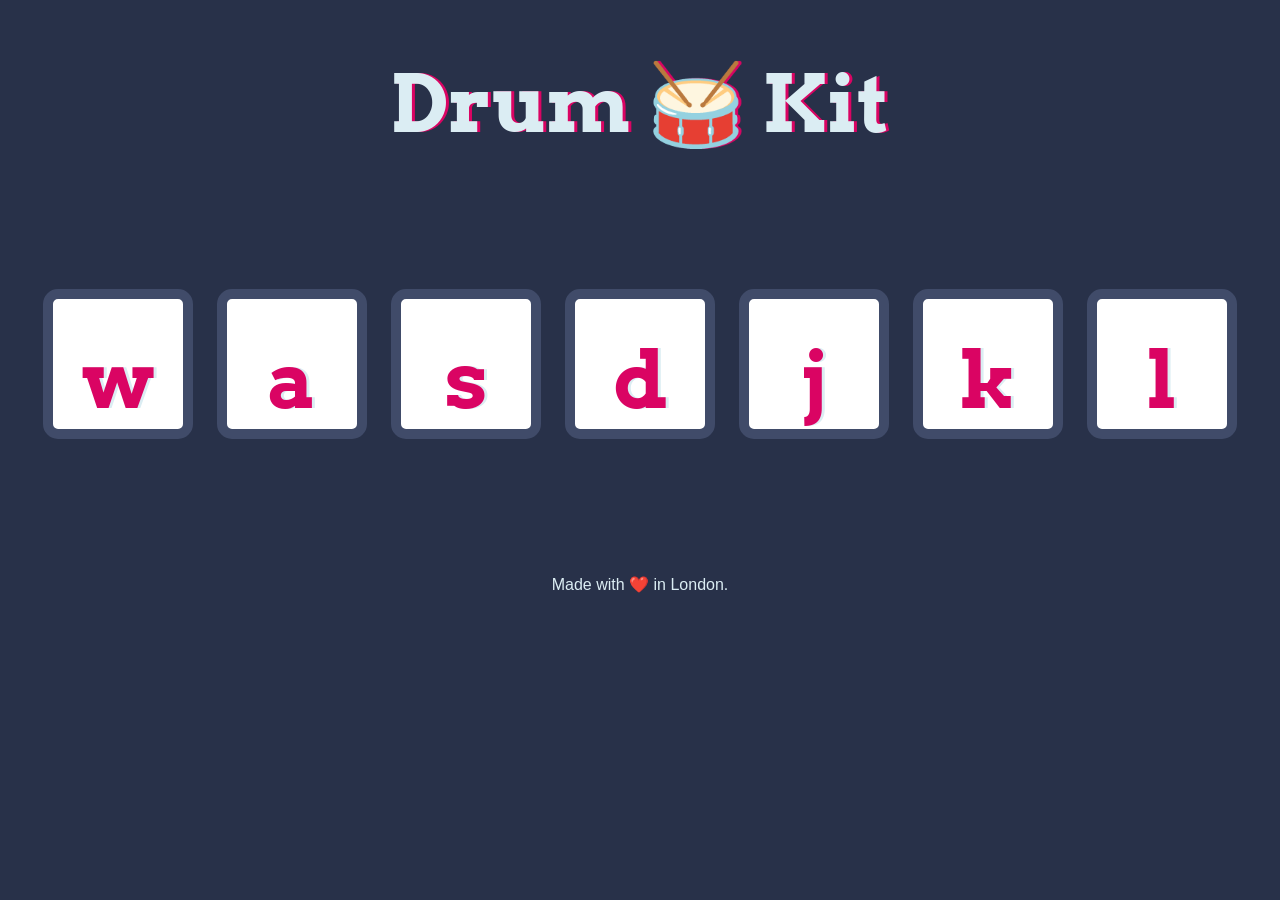
==== day7/drumKit/index.html @ 4f18d03d "drum kit" ====
<!DOCTYPE html>
<html lang="en" dir="ltr">

<head>
  <meta charset="utf-8">
  <title>Drum Kit</title>
  <link rel="stylesheet" href="styles.css">
  <link href="https://fonts.googleapis.com/css?family=Arvo" rel="stylesheet">
</head>

<body>

  <h1 id="title">Drum 🥁 Kit</h1>
  <div class="set">
    <button class="w drum">w</button>
    <button class="a drum">a</button>
    <button class="s drum">s</button>
    <button class="d drum">d</button>
    <button class="j drum">j</button>
    <button class="k drum">k</button>
    <button class="l drum">l</button>
  </div>


  <footer>
    Made with ❤️ in London.
  </footer>
</body>

</html>
---- day7/drumKit/styles.css ----
body {
  text-align: center;
  background-color: #283149;
}

h1 {
  font-size: 5rem;
  color: #DBEDF3;
  font-family: "Arvo", cursive;
  text-shadow: 3px 0 #DA0463;

}

footer {
  color: #DBEDF3;
  font-family: sans-serif;
}

.w {

}

.a {

}

.s {

}

.d {

}

.j {

}

.k {

}

.l {

}

.set {
  margin: 10% auto;
}

.game-over {
  background-color: red;
  opacity: 0.8;
}

.pressed {
  box-shadow: 0 3px 4px 0 #DBEDF3;
  opacity: 0.5;
}

.red {
  color: red;
}

.drum {
  outline: none;
  border: 10px solid #404B69;
  font-size: 5rem;
  font-family: 'Arvo', cursive;
  line-height: 2;
  font-weight: 900;
  color: #DA0463;
  text-shadow: 3px 0 #DBEDF3;
  border-radius: 15px;
  display: inline-block;
  width: 150px;
  height: 150px;
  text-align: center;
  margin: 10px;
  background-color: white;
}
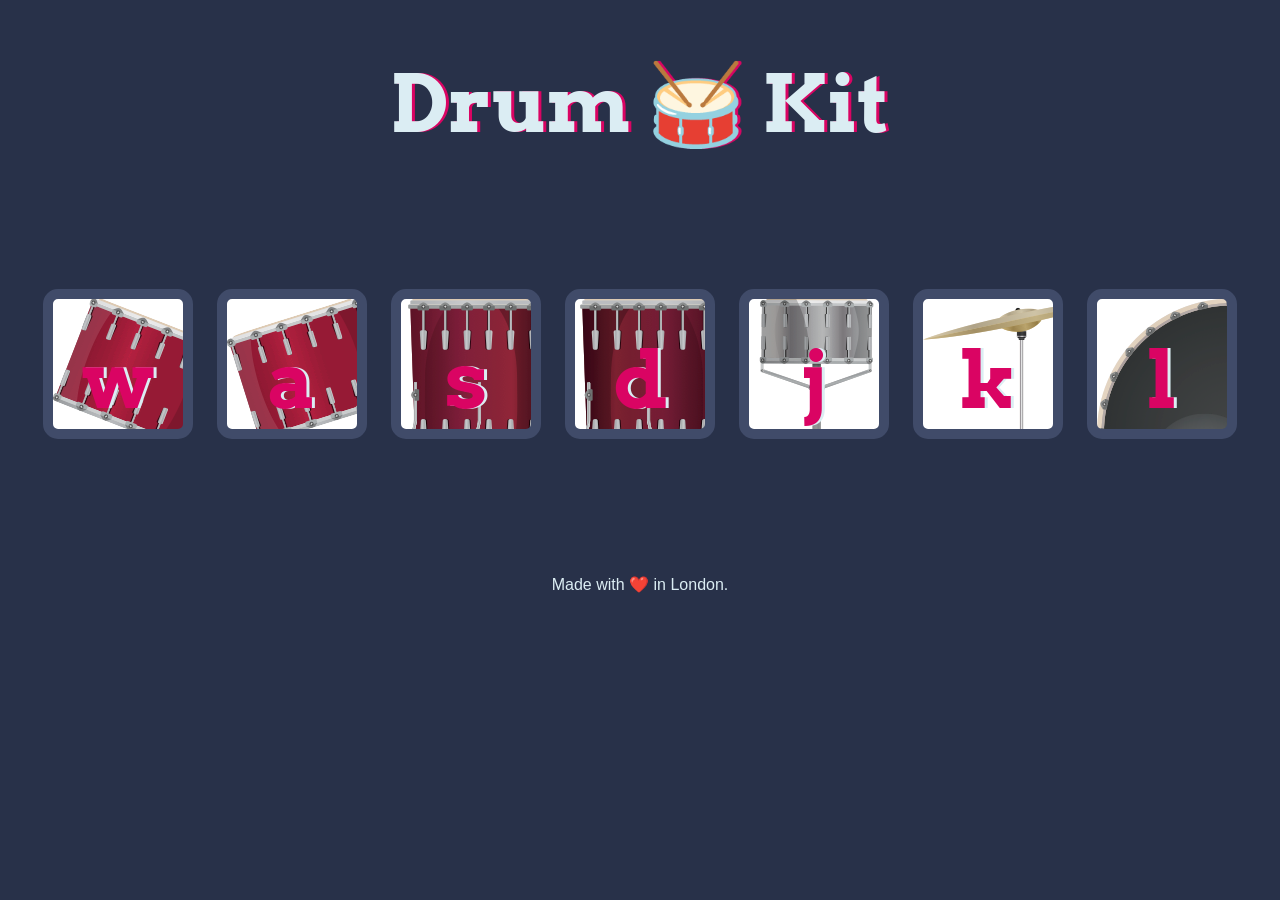
==== commit 469743b4: "Drum kit challenge" ====
--- a/day7/drumKit/index.html
+++ b/day7/drumKit/index.html
@@ -9,7 +9,6 @@
 </head>
 
 <body>
-
   <h1 id="title">Drum 🥁 Kit</h1>
   <div class="set">
     <button class="w drum">w</button>
@@ -22,9 +21,10 @@
   </div>
 
 
-  <footer>
-    Made with ❤️ in London.
-  </footer>
+<script src="index.js" charset="utf-8"></script>
+
+<footer>
+  Made with ❤️ in London.
+</footer>
 </body>
-
 </html>
--- a/day7/drumKit/styles.css
+++ b/day7/drumKit/styles.css
@@ -17,40 +17,35 @@
 }
 
 .w {
-
+  background-image: url("images/tom1.png");
 }
 
 .a {
-
+  background-image: url("images/tom2.png");
 }
 
 .s {
-
+  background-image: url("images/tom3.png");
 }
 
 .d {
-
+  background-image: url("images/tom4.png");
 }
 
 .j {
-
+  background-image: url("images/snare.png");
 }
 
 .k {
-
+  background-image: url("images/crash.png");
 }
 
 .l {
-
+  background-image: url("images/kick.png");
 }
 
 .set {
   margin: 10% auto;
-}
-
-.game-over {
-  background-color: red;
-  opacity: 0.8;
 }
 
 .pressed {
